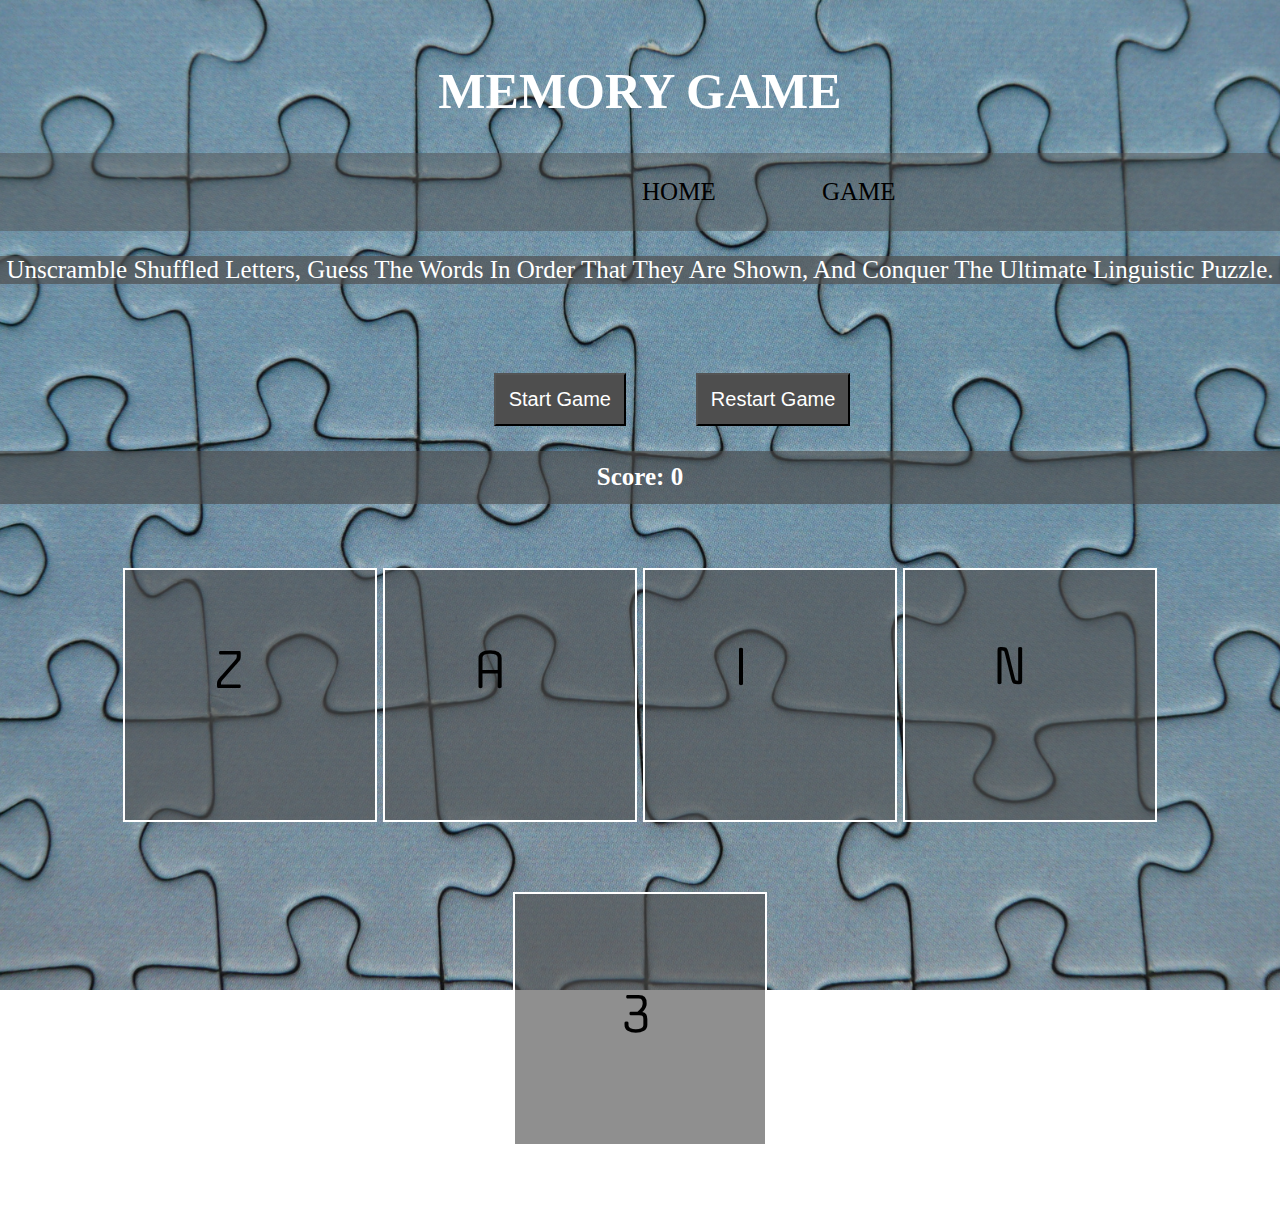
==== Game.html @ 51934742 "Add files via upload" ====
<!DOCTYPE html>
<html lang="en">
<head>
    <meta charset="UTF-8">
    <meta name="viewport" content="width=device-width, initial-scale=1.0">
    <title>MEMORY GAME</title>
    <link rel="stylesheet" href="style.css">
</head>
<body>
    <div class="wallpaper">
        <h>Game Page</h>
        <h1>MEMORY GAME</h1>

        <div class="navi">
            <nav>
                <ul>
                    <li><a href="HOME.html">home</a></li>
                    <li><a href="game.html">GAME</a></li>
                </ul>
            </nav>
        </div>

        <div class="text">
            <p>
                Unscramble shuffled letters, guess the words in order that they are shown, and conquer the ultimate linguistic puzzle.
            </p>
        </div>


                <div>
                    <button onclick="startGame()">Start Game</button>
                    <button onclick="restartGame()">Restart Game</button>
                </div>
          <p id="score-display">Score: 0</p>

        <section id="memory-game">
            <div class="game">
                <div id="MainGame">
                    <img src="Z.svg" alt="Z" class="cards" onclick="selectCard(0)">
                    <img src="A.svg" alt="A" class="cards" onclick="selectCard(1)">
                    <img src="I.svg" alt="I" class="cards" onclick="selectCard(2)">
                    <img src="N.svg" alt="N" class="cards" onclick="selectCard(3)">
                    <img src="3.svg" alt="3" class="cards" onclick="selectCard(4)">
                </div>


            </div>
        </section>
    </div>
    <script src="script.js"></script>
</body>
</html>
---- style.css ----
body {
    margin: 0;
    padding: 0;
    font-family: 'Tahoma', sans serif;
    Color: white;
    text-align: center;
    text-transform: capitalize;
    font-size: 25px;

    }

h{
color: transparent;
}

h1{
background-color: invisible;
color: white;
text-align: center;
font
}
.wallpaper {
    background-image: url('background.jpg');
    height: 110vh;
    width: 100%;
    background-position: center;
    background-size: cover;
}

.about-me-content{
    color:black;
}
fieldset{
    color: lightblue;
    padding: 1%;
    width: auto;
    background-color:#4a4a4aa0;
}
#info-section{
    color: black;
}

#score-display{
    color: white;
    font-weight: bold;
    padding: 1%;
    margin-bottom: 5%;
    background-color: #4a4a4aa0;
}
.navi{
    margin: auto;
    position: relative;
    justify-content: space-between;
    text-transform: uppercase;
    width: 100%;
    color: black;
    display: flex;
    text-align: center;
    background-color: #4e4e4e77;
}



.navi ul li{
    list-style:none;
    display: inline-block;
    margin:0 50px;
    position: relative;

}
.text{
    background-color: #4e4e4eae;
}
.navi ul li a{
    color: black;
    text-decoration: none;
    margin: 750%;
}

.cards{
    background-color: #4c4c4ca0;
    width: 10em;
    height: 10em;
    cursor: pointer;
    border: 2px solid;
    margin-bottom: 5%;
}
button{
    font-size: 80%;
    background-color: #4e4e4e;
    color: white;
    cursor: pointer;
    padding: 1%;
    margin-top: 5%;
    margin-left: 5%;
}
button:hover{
    background-color: #4d4d4da0;
}
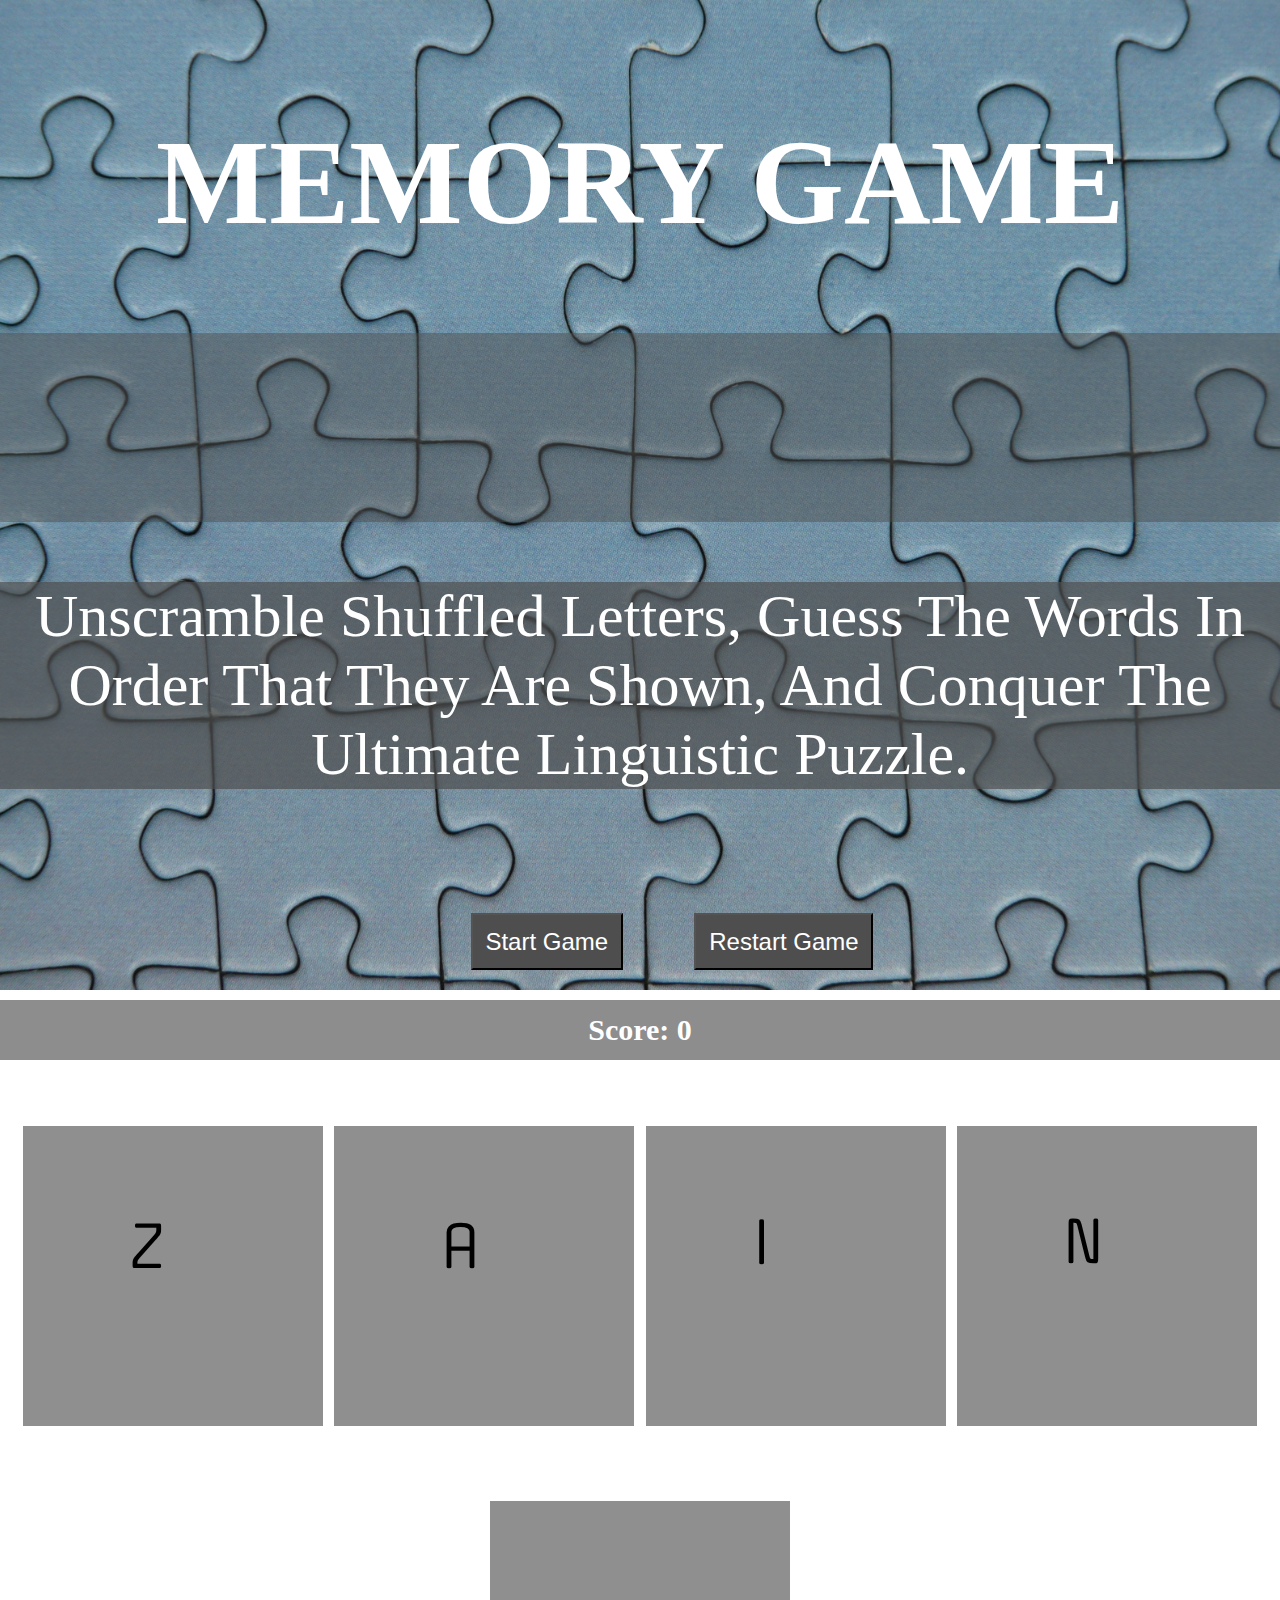
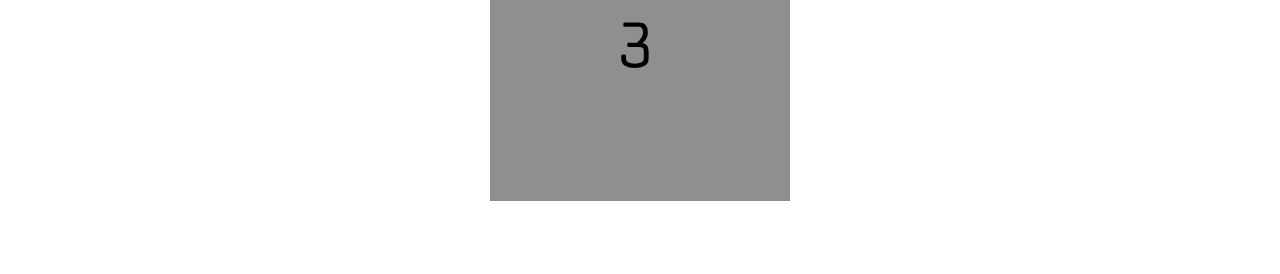
==== commit 5c1275c2: "Add files via upload" ====
--- a/Game.html
+++ b/Game.html
@@ -14,8 +14,8 @@
         <div class="navi">
             <nav>
                 <ul>
-                    <li><a href="HOME.html">home</a></li>
-                    <li><a href="game.html">GAME</a></li>
+                    <li><a href="index.html">home</a></li>
+                    <li><a href="Game.html">GAME</a></li>
                 </ul>
             </nav>
         </div>
--- a/style.css
+++ b/style.css
@@ -5,7 +5,7 @@
     Color: white;
     text-align: center;
     text-transform: capitalize;
-    font-size: 25px;
+    font-size: 30px;
 
     }
 
@@ -17,7 +17,7 @@
 background-color: invisible;
 color: white;
 text-align: center;
-font
+font-size: 400%;
 }
 .wallpaper {
     background-image: url('background.jpg');
@@ -38,6 +38,7 @@
 }
 #info-section{
     color: black;
+    font-size: 200%;
 }
 
 #score-display{
@@ -57,6 +58,7 @@
     display: flex;
     text-align: center;
     background-color: #4e4e4e77;
+    font-size: 200%;
 }
 
 
@@ -70,6 +72,7 @@
 }
 .text{
     background-color: #4e4e4eae;
+    font-size: 200%;
 }
 .navi ul li a{
     color: black;
@@ -98,3 +101,14 @@
     background-color: #4d4d4da0;
 }
 
+#personal-info img{
+    height: auto;
+    width: 25%;
+    margin: 10px;
+    border-radius: 10%;
+}
+#personal-info {
+    font-size: 150%;
+    font-color: white;
+
+}